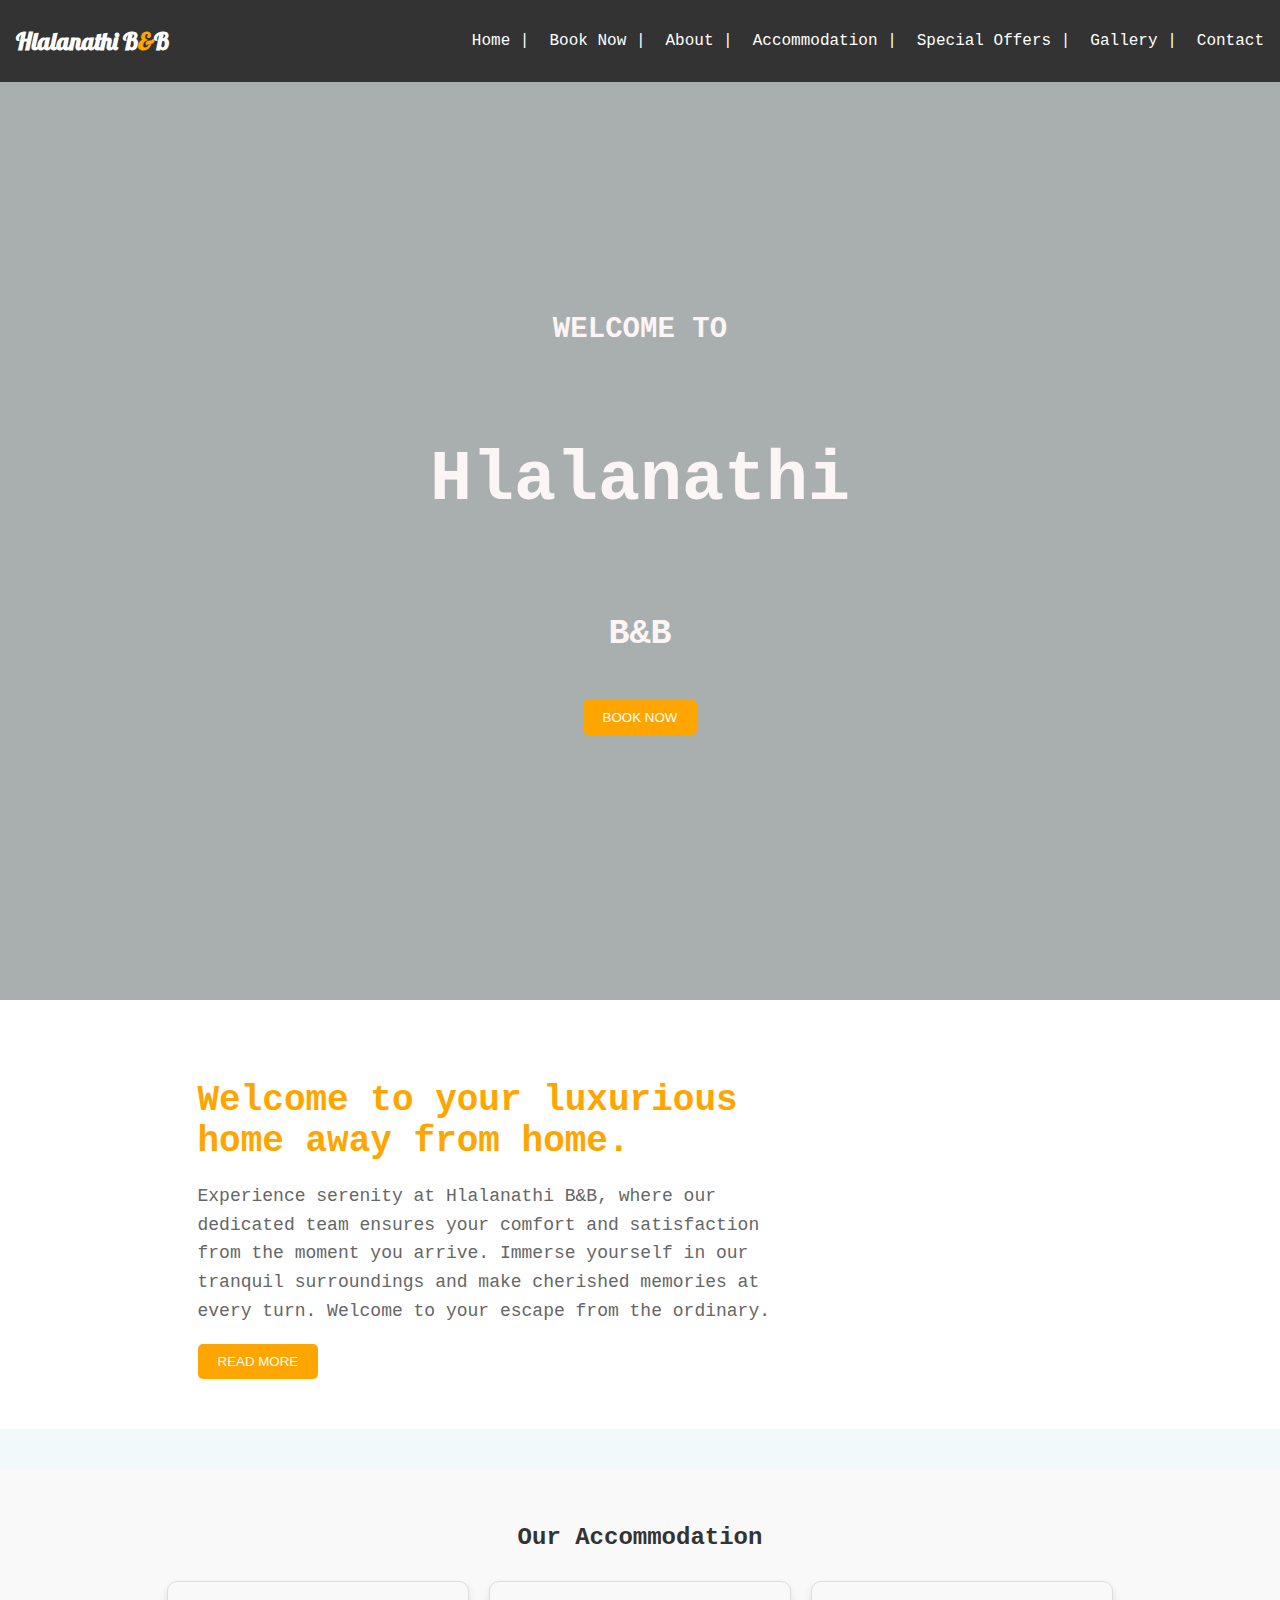
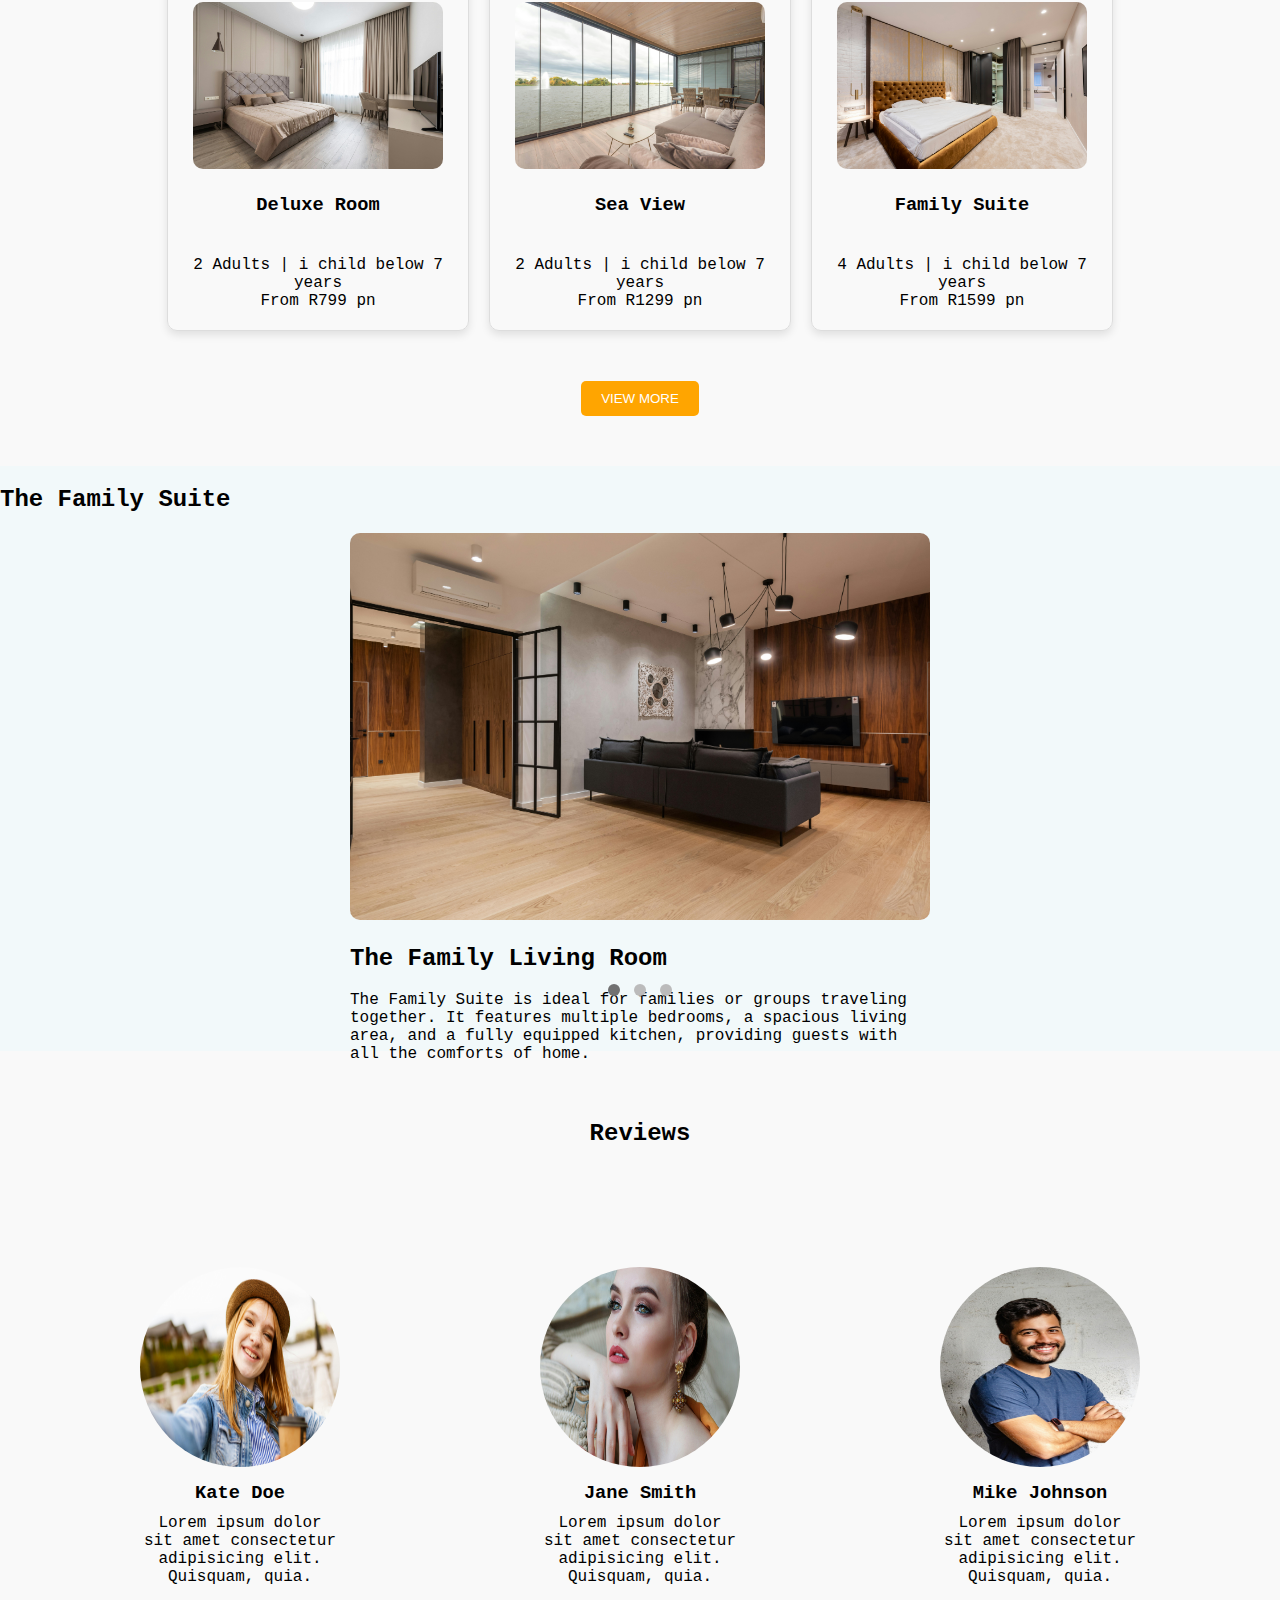
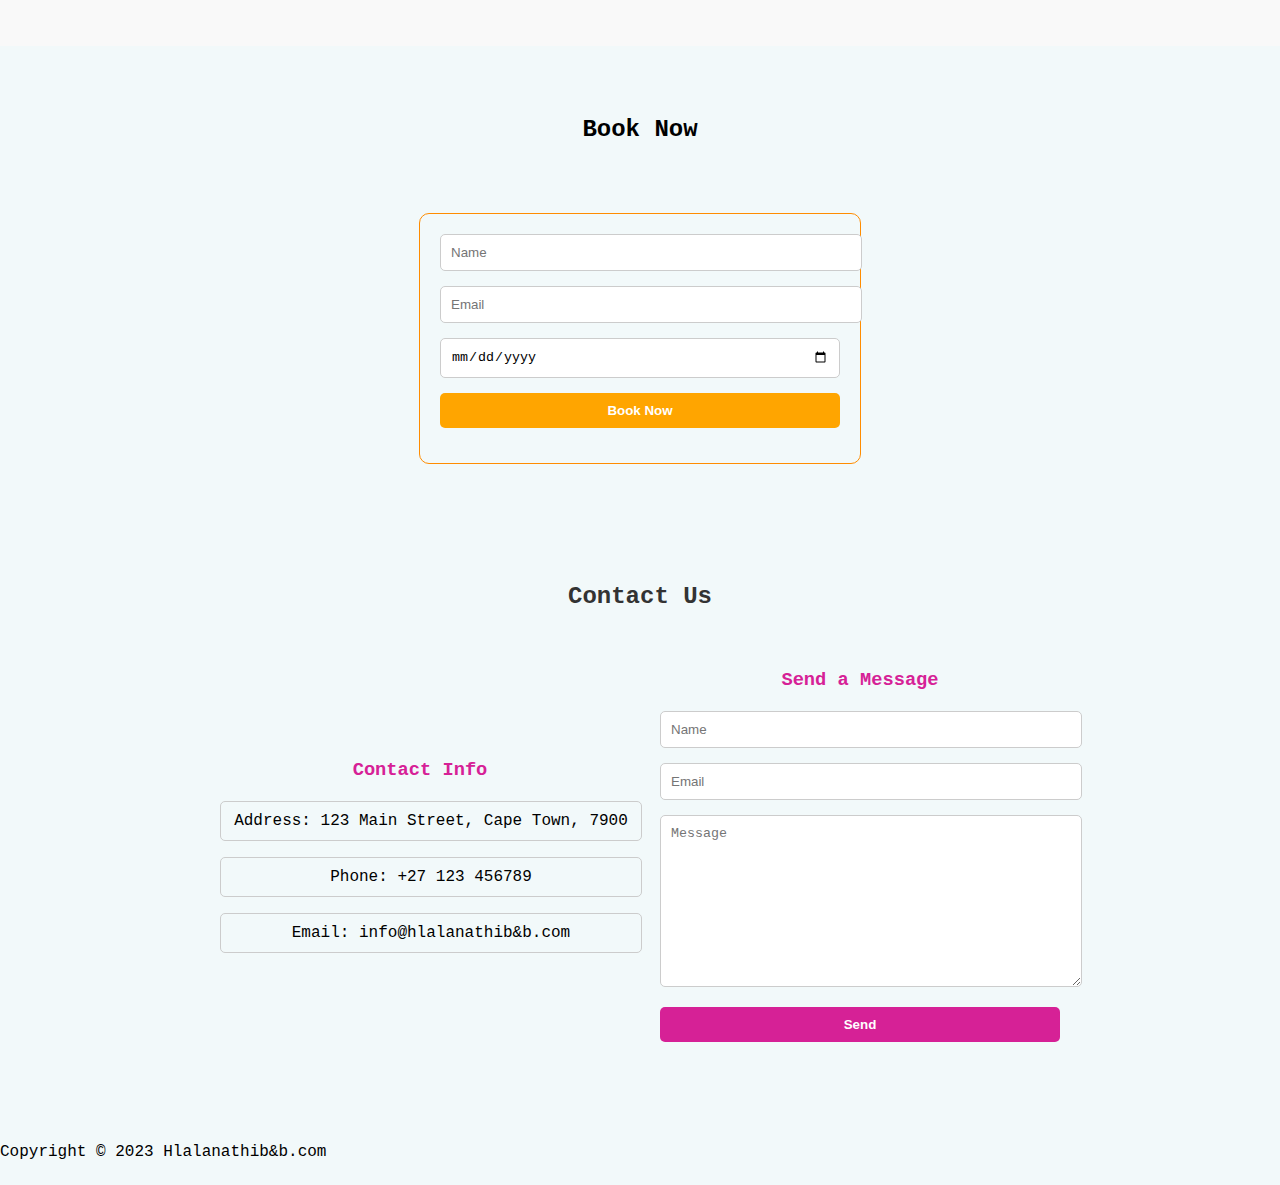
==== index.html @ c60287aa "B&B" ====
<!DOCTYPE html>
<html lang="en">
<head>
    <meta charset="UTF-8">
    <meta name="viewport" content="width=device-width, initial-scale=1.0">
    <link rel="stylesheet" href="style.css">
    <link rel="preconnect" href="https://fonts.googleapis.com">
    <link rel="stylesheet" href="https://cdnjs.cloudflare.com/ajax/libs/font-awesome/5.15.4/css/all.min.css" integrity="sha384-xvEeo6pHG5LhT7j5BvHj3AJbMZh6aht9yMRP5r0s2e2hx95T/k16Cdvl6CGJvJz0" crossorigin="anonymous">
<link rel="preconnect" href="https://fonts.gstatic.com" crossorigin>
<link href="https://fonts.googleapis.com/css2?family=Dancing+Script:wght@400..700&family=Lobster&family=PT+Mono&family=Playfair+Display:ital,wght@0,400..900;1,400..900&display=swap" rel="stylesheet">
    <title>Hlalanathi B&B</title>
</head>
<body>
     <!-- Navbar -->
     <nav class="navbar">
        <div class="logo">
            <h2>Hlalanathi B<span class="orange">&</span>B</h2>
        </div>
        <ul class="nav-links">
            <li><a href="#home">Home |</a></li>
            <li><a href="#book-now">Book Now |</a></li>
            <li><a href="#about">About |</a></li>
            <li><a href="#accommodation">Accommodation |</a></li>
            <li><a href="#special-offers">Special Offers |</a></li>
            <li><a href="#gallery">Gallery |</a></li>
            <li><a href="#contact">Contact </a></li>
        </ul>
    </nav>
    
    <!-- Content section -->
   <section class="home" id="home">
    <h5>WELCOME TO</h5>
    <h1>Hlalanathi</h1>
    <h4>B&B</h4> 
    <button class="btn" id="book-container">BOOK NOW</button>
    <div class="social-icons">
        <a href="https://www.facebook.com/sbongile.gumbi.7"><i class="fab fa-facebook-f"></i></a>
        <a href="#"><i class="fab fa-twitter"></i></a>
        <a href="#"><i class="fab fa-instagram"></i></a>
    </div>
   </section>

    <!-- About section -->

    <section class="about-us" id="about">
        <div class="about-text">
            
        <h2>Welcome to your luxurious home away from home. </h2>
        <p>Experience serenity at Hlalanathi B&B, where our dedicated team ensures your comfort and satisfaction from the moment you arrive. Immerse yourself in our tranquil surroundings and make cherished memories at every turn. Welcome to your escape from the ordinary.</p>
        <button class="btn">READ MORE</button>  
    </div>
            <div class="image-container">
                <img src="side-view-breakfast-with-coffee-cup-omelette-plate-hotel-room.jpg" alt="">
            </div>
            
           

    </section>

    <!-- Content section -->
   <section class="accommodation" id="accommodation">
    <h2>Our Accommodation</h2>
    <div class="accommodation-container">
        <div class="card">
            <div class="card-image">
                <img src="Deluxe Room.jpg" alt="">
            </div>
            <div class="card-header">
                <h3>Deluxe Room</h3>
            </div>
            <div class="card-body">
                <p>2 Adults | i child below 7 years</p>
                <p>From R799 pn</p>
            </div>
        </div>

        <div class="card">
            <div class="card-image">
                <img src="Sea View.jpg" alt="">
            </div>
            <div class="card-header">
                <h3>Sea View</h3>
            </div>
            <div class="card-body">
                <p>2 Adults | i child below 7 years</p>
                <p>From R1299 pn</p>
            </div>
        </div>

        <div class="card">
            <div class="card-image">
                <img src="Family suite.jpg" alt="">
            </div>
            <div class="card-header">
                <h3>Family Suite</h3>
            </div>
            <div class="card-body">
                <p>4 Adults | i child below 7 years</p>
                <p>From R1599 pn</p>
            </div>
        </div>
        
    </div>
    <div class="btn-container">
    <button class="btn">VIEW MORE</button>
    </div>
</section>

    <!-- Contact section -->

    <section class="Family-suite" id="Family-suite">
        <div class="Family-suite-container">
            <div class="Family-suite-text">
                <h2>The Family Suite</h2>
            </div>
            <div class="slideshow-container">
                <div class="Family-suite-image fade">
                    <img src="Family.jpg" alt="">
                    <h2>The Family Living Room</h2>
                    <p>The Family Suite is ideal for families or groups traveling together. It features multiple bedrooms, a spacious living area, and a fully equipped kitchen, providing guests with all the comforts of home.</p>
                </div>
                <div class="Family-suite-image fade">
                    <img src="Kitchen.jpg" alt="">
                    <h2>The Family Kitchen</h2>
                    <p>The Family Kitchen is a fully equipped kitchen, complete with all the necessary appliances and utensils, ensuring that guests can prepare their own meals with ease.</p>
                </div>
                <div class="Family-suite-image fade">
                    <img src="Bathroom.jpg" alt="">
                    <h2>The Family Bathroom</h2>
                    <p>The Family Bathroom is a spacious and comfortable space, complete with a shower, toilet, and a bathtub, ensuring that guests have the convenience of a private bathroom.</p>
                </div>
                <!-- Navigation dots -->
                <div style="text-align:center">
                    <span class="dot"></span> 
                    <span class="dot"></span> 
                    <span class="dot"></span> 
                </div>
            </div>
        </div>
    </section>

    <section class="reviews" id="reviews">
        <h2>Reviews</h2>
        <div class="review-container">
            <div class="review">
                <img src="Kate.jpg" alt="">
                <h3>Kate Doe</h3>   
                <p>Lorem ipsum dolor sit amet consectetur adipisicing elit. Quisquam, quia.</p>
            </div>
            <div class="review">
                <img src="Jane.jpg" alt="">
                <h3>Jane Smith</h3>    
                <p>Lorem ipsum dolor sit amet consectetur adipisicing elit. Quisquam, quia.</p>
            </div>
            <div class="review">
                <img src="Mike.jpg" alt="">
                <h3>Mike Johnson</h3>
                <p>Lorem ipsum dolor sit amet consectetur adipisicing elit. Quisquam, quia.</p>
            </div>
        </div>
    </section>

    <section class="book" id="book-now">
        <h2>Book Now</h2>      
        <div class="book-container">
            <div class="book-form">
                <form action="https://formspree.io/f/mqkjvqkd" method="POST">
                    <input type="text" name="name" placeholder="Name">                  
                    <input type="email" name="email" placeholder="Email">                   
                    <input type="date" name="date" placeholder="Date">
                    
                    <button type="submit">Book Now</button>
                    
                </form>
            </div>
    </section>

    <section class="contact" id="contact">
        <h2>Contact Us</h2>
        <div class="contact-container">
            <div class="contact-info">
                <h3>Contact Info</h3>
                <p>Address: 123 Main Street, Cape Town, 7900</p>    
                <p>Phone: +27 123 456789</p>
                <p>Email: info@hlalanathib&b.com</p>
                
            </div>
            <div class="contact-form">
                <h3>Send a Message</h3>
                <form action="https://formspree.io/f/mqkjvqkd" method="POST">
                    <input type="text" name="name" placeholder="Name">
                    
                    <input type="email" name="email" placeholder="Email">
                    
                    <textarea name="message" placeholder="Message"></textarea>
                    
                    <button type="submit">Send</button>
                    
                </form>
                
            </div>
            
        </div>
        
    </section>
    
    <footer>
        <p>Copyright &copy; 2023 Hlalanathib&b.com</p>
    </footer>
                
            

   
    <script src="app.js"></script>
</body>
</html>
---- style.css ----
/* Global styles */
body {
    margin: 0;
    padding: 0;
    font-family: 'PT Mono', monospace;
    background-color: #f2f9fa; /* Set background color */
}

/* Navbar styles */
.navbar {
    display: flex;
    justify-content: space-between;
    align-items: center;
    padding: 16px;
    background-color: #333; /* Change navbar background color */
    color: white; /* Change text color */
    position: fixed;
    top: 0;
    left: 0;
    right: 0;
    z-index: 100;
}

.logo h2 {
    margin: 0;
    font-family: 'Lobster', cursive;
    font-size: 24px;
}

.orange {
    color: orange; /* Change color of '&' */
}

.nav-links {
    list-style: none;
    display: flex;
    gap: 20px;
}

.nav-links li a {
    text-decoration: none;
    color: white; /* Change color of nav links */
}

/* Home section styles */
.home {
    text-align: center;
    font-size: 35px;
    font-weight: bold;
    color: rgb(251, 245, 245);
    background-image: linear-gradient(to bottom, rgba(0,0,0,0.3), rgba(0,0,0,0.3)), url("food-roses-breakfast-table-bed.jpg");
    background-size: cover;
    background-position: center;
    height: 100vh;
    display: flex;
    flex-direction: column;
    justify-content: center;
    align-items: center;
    padding: 50px;
}

.btn {
    background-color: orange;
    color: white;
    border: none;
    padding: 10px 20px;
    border-radius: 5px;
    cursor: pointer;
} 
.btn:hover {
    background-color: #e4e1e1;
    color:#ff8c00 ;
}

/* Footer styles */
.footer {
    background-color: #333; /* Change footer background color */
    color: white; /* Change text color */
    text-align: center;
    padding: 20px;
    position: relative;
    bottom: 0;
    width: 100%;
}

.social-icons {
    display: flex;
}

.social-icons a {
    color: white;
    margin: 0 5px;
}

/* About section styles */
.about-us {
    padding: 50px;
    display: flex;
    justify-content: space-around;
    align-items: center;
    background-color: white; /* Change background color */
    margin-bottom: 40px;
}

.about-text {
    width: 50%;
}

.about-text h2 {
    color: orange;
    font-size: 36px;
    margin-bottom: 20px;
}

.about-text p {
    color: #666;
    font-size: 18px;
    line-height: 1.6;
}

.image-container img {
    width: 500px;
    height: auto;
    border-radius: 10px;
    margin-top: 70px;
}

.accommodation {
    text-align: center;
    padding: 50px 0;
    background-color: #f9f9f9;
    margin-top: 5px;
}

.accommodation h2 {
    margin-bottom: 30px;
    color: #333;
    margin-top: 5px;

}

.accommodation-container {
    display: flex;
    justify-content: center;
    gap: 20px;
}

.btn-container {
    display: flex;
    justify-content: center;
    gap: 20px;
    margin-top: 50px;
}

.accommodation-text, .accommodation-image {
    flex: 1;
}

.accommodation-text h3 {
    margin: 0;
}

.accommodation-text p {
    margin: 0;
    width:800px;
}

.card {
    border: 1px solid #ddd;
    border-radius: 10px;
    overflow: hidden;
    box-shadow: 0 4px 8px rgba(0, 0, 0, 0.1);
    width: 300px;
}

.card-image img {
    margin-top: 20px;
    width: 250px;
    height: auto;
    border-radius: 10px;
}

.card-header, .card-body {
    padding: 20px;
}

.card-header h3 {
    margin: 0;
}

.card-body p {
    margin: 0;
}

/* Hide all slides by default */
.Family-suite-image {
    display: none;
    width: 580px;
    height: 400px;
    border-radius: 10px;
    margin: 0 auto;
    margin-bottom: 50px;
}

.Family-suite-image.active {
    display: block;
}

.Family-suite-image img {
    width: 100%;
    height: auto;
    border-radius: 10px;
}

/* Fade animation for the slides */
.fade {
    animation-name: fade;
    animation-duration: 1.5s;
}

@keyframes fade {
}

.Family-suite-image.active {
    display: block;
}

.Family-suite-image img {
    width: 100%;
    height: auto;
    border-radius: 10px;
}

/* Fade animation for the slides */
.fade {
    animation-name: fade;
    animation-duration: 1.5s;
}

@keyframes fade {
}

.Family-suite-image.active {
    display: block;
}

.Family-suite-image img {
    width: 100%;
    height: auto;
    border-radius: 10px;
}

/* Fade animation for the slides */
.fade {
    animation-name: fade;
    animation-duration: 1.5s;
}

@keyframes fade {
    from {opacity: .4} 
    to {opacity: 1}
}

/* Position and style the navigation dots */
.dot {
    cursor: pointer;
    height: 12px;
    width: 12px;
    margin: 0 2px;
    background-color: #bbb;
    border-radius: 50%;
    display: inline-block;
    transition: background-color 0.6s ease;
    
}

.active, .dot:hover {
    background-color: #717171;
}

.reviews {
    display: flex;
    flex-direction: column;
    align-items: center;
    text-align: center;
    margin-top: 50px;
    background-color: #f9f9f9;
    padding: 50px 0;
}

.review-container {
    display: flex;
    justify-content: space-around;
    align-items: center;
    width: 100%;
    max-width: 1200px; /* Optional: Set a maximum width for the container */
    margin: 0 auto; /* Optional: Center the container horizontally */
}

.review {
    width: 200px; /* Set a fixed width for each review */
    text-align: center;
    margin-top: 100px;
}

.review img {
    width:200px; /* Ensure the image fills its container */
    height: 200px; /* Maintain aspect ratio */
    border-radius: 50%;
    
    
    
}

.review h3, .review p {
    margin: 10px 0; /* Add some spacing between elements */
}

.book {
    text-align: center;
    padding: 50px 0;
}

.book-container {
    display:inline-block;
    grid-template-columns: 1fr 1fr;
    gap: 20px;
    justify-content: center;
    align-items: center;
    border: #ff8c00 1px solid;
    border-radius: 10px;
    padding: 20px;
    margin-top: 50px;
}

.book-container h2 {
    margin-bottom: 30px;
    color: #333;
}

.book-form {
    max-width: 400px; /* Set a maximum width for the form */
    width: 100%;
    display:inline-block;
    grid-template-columns: 1fr 1fr;
    gap: 20px;
    justify-content: center;
    align-items: center
    
    
}

.book-form input,
.book-form button {
    width: 100%;
    padding: 10px;
    margin-bottom: 15px;
    border: 1px solid #ccc;
    border-radius: 5px;
}

.book-form input[type="date"] {
    width: calc(100% - 22px); /* Adjust width to account for date input arrow */
}

.book-form button {
    background-color: orange;
    color: white;
    font-weight: bold;
    border: none;
    border-radius: 5px;
    cursor: pointer;
}

.book-form button:hover {
    background-color: #b90f76; /* Darken color on hover */
}


.contact {
    text-align: center;
    padding: 50px 0;
}

.contact h2 {
    color: #333;
}

.contact-container {
    display: flex;
    justify-content: center;
    align-items: center;
    flex-wrap: wrap;
}

.contact-info,
.contact-form {
    flex: 1;
    max-width: 400px; /* Set a maximum width for the content */
    margin: 20px;
}

.contact-info h3,
.contact-form h3 {
    color: #d62196;
    margin-bottom: 20px;
}

.contact-info p,
.contact-form input,
.contact-form textarea,
.contact-form button {
    width: 100%;
    padding: 10px;
    margin-bottom: 15px;
    border: 1px solid #ccc;
    border-radius: 5px;
}

.contact-form textarea {
    height: 150px; /* Adjust height of textarea */
}

.contact-form button {
    background-color: #d62196;
    color: white;
    font-weight: bold;
    border: none;
    border-radius: 5px;
    cursor: pointer;
}

.contact-form button:hover {
    background-color: #b90f76; /* Darken color on hover */
}
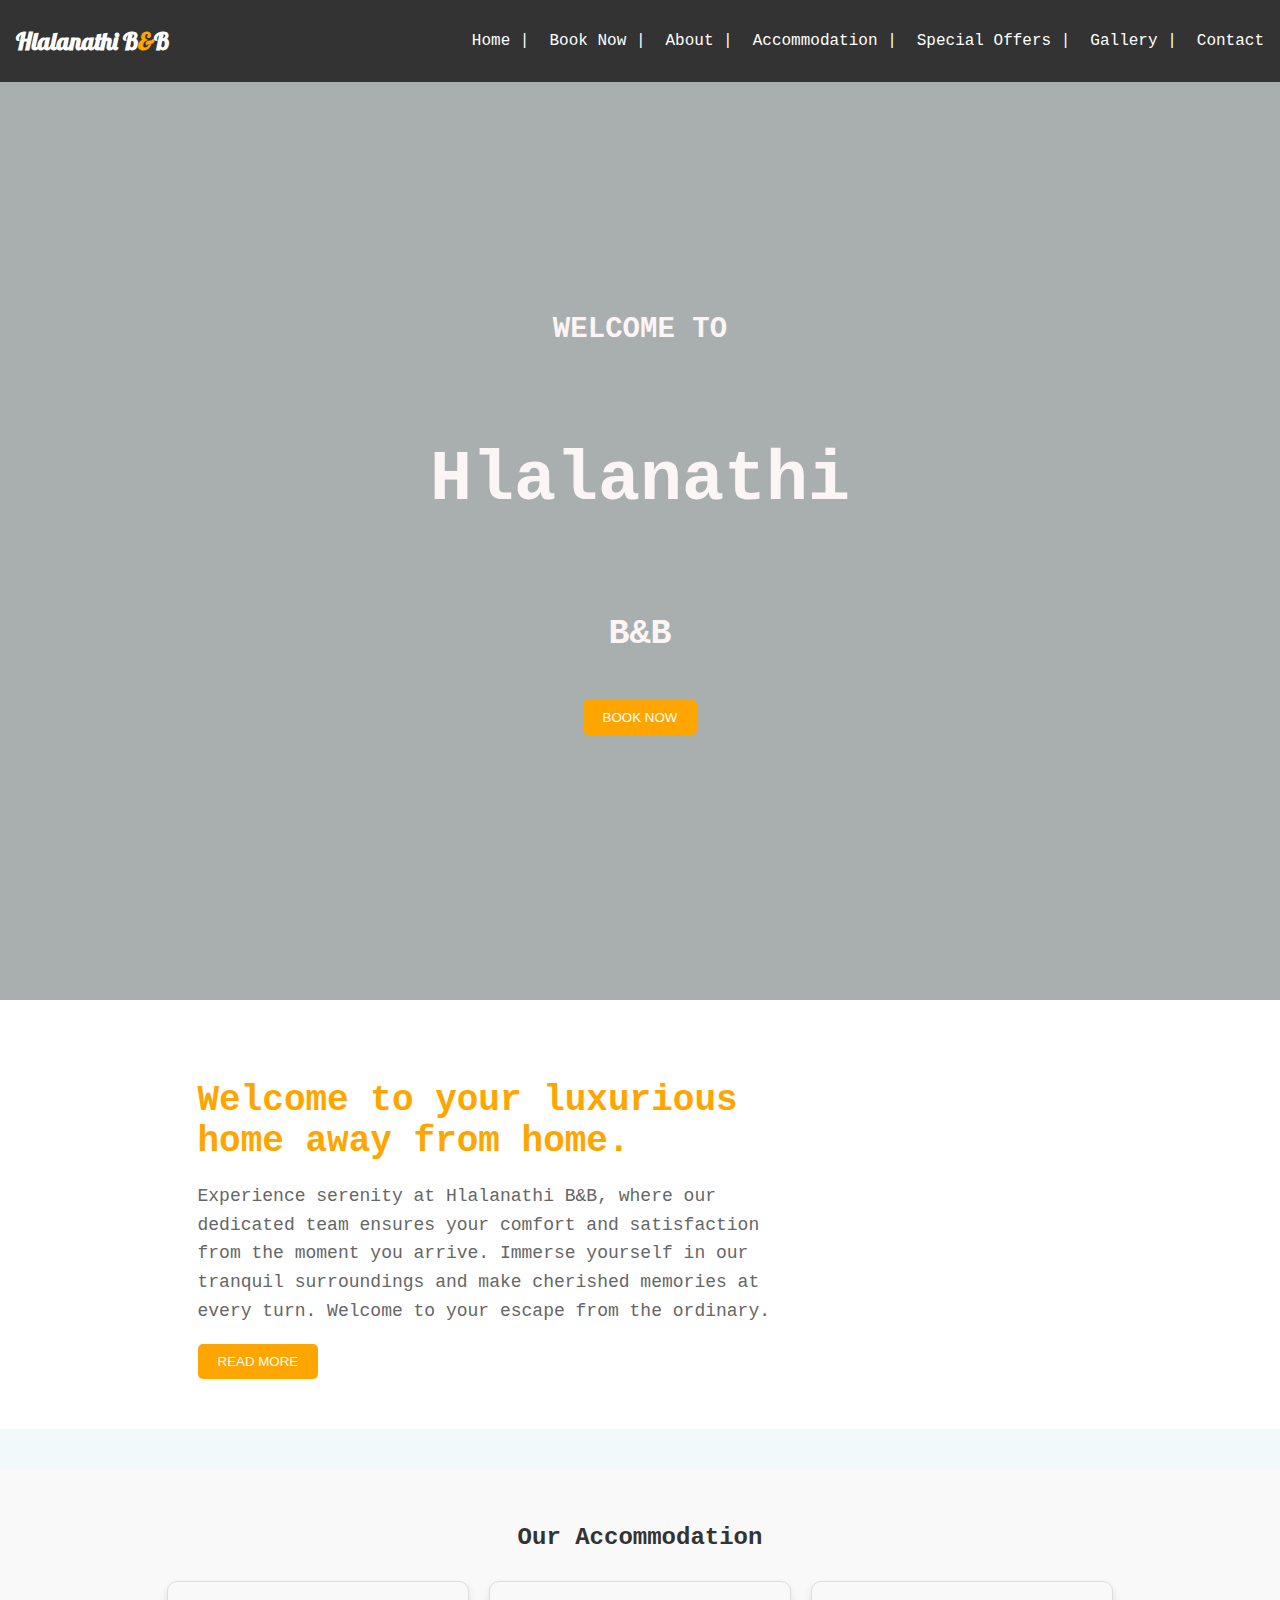
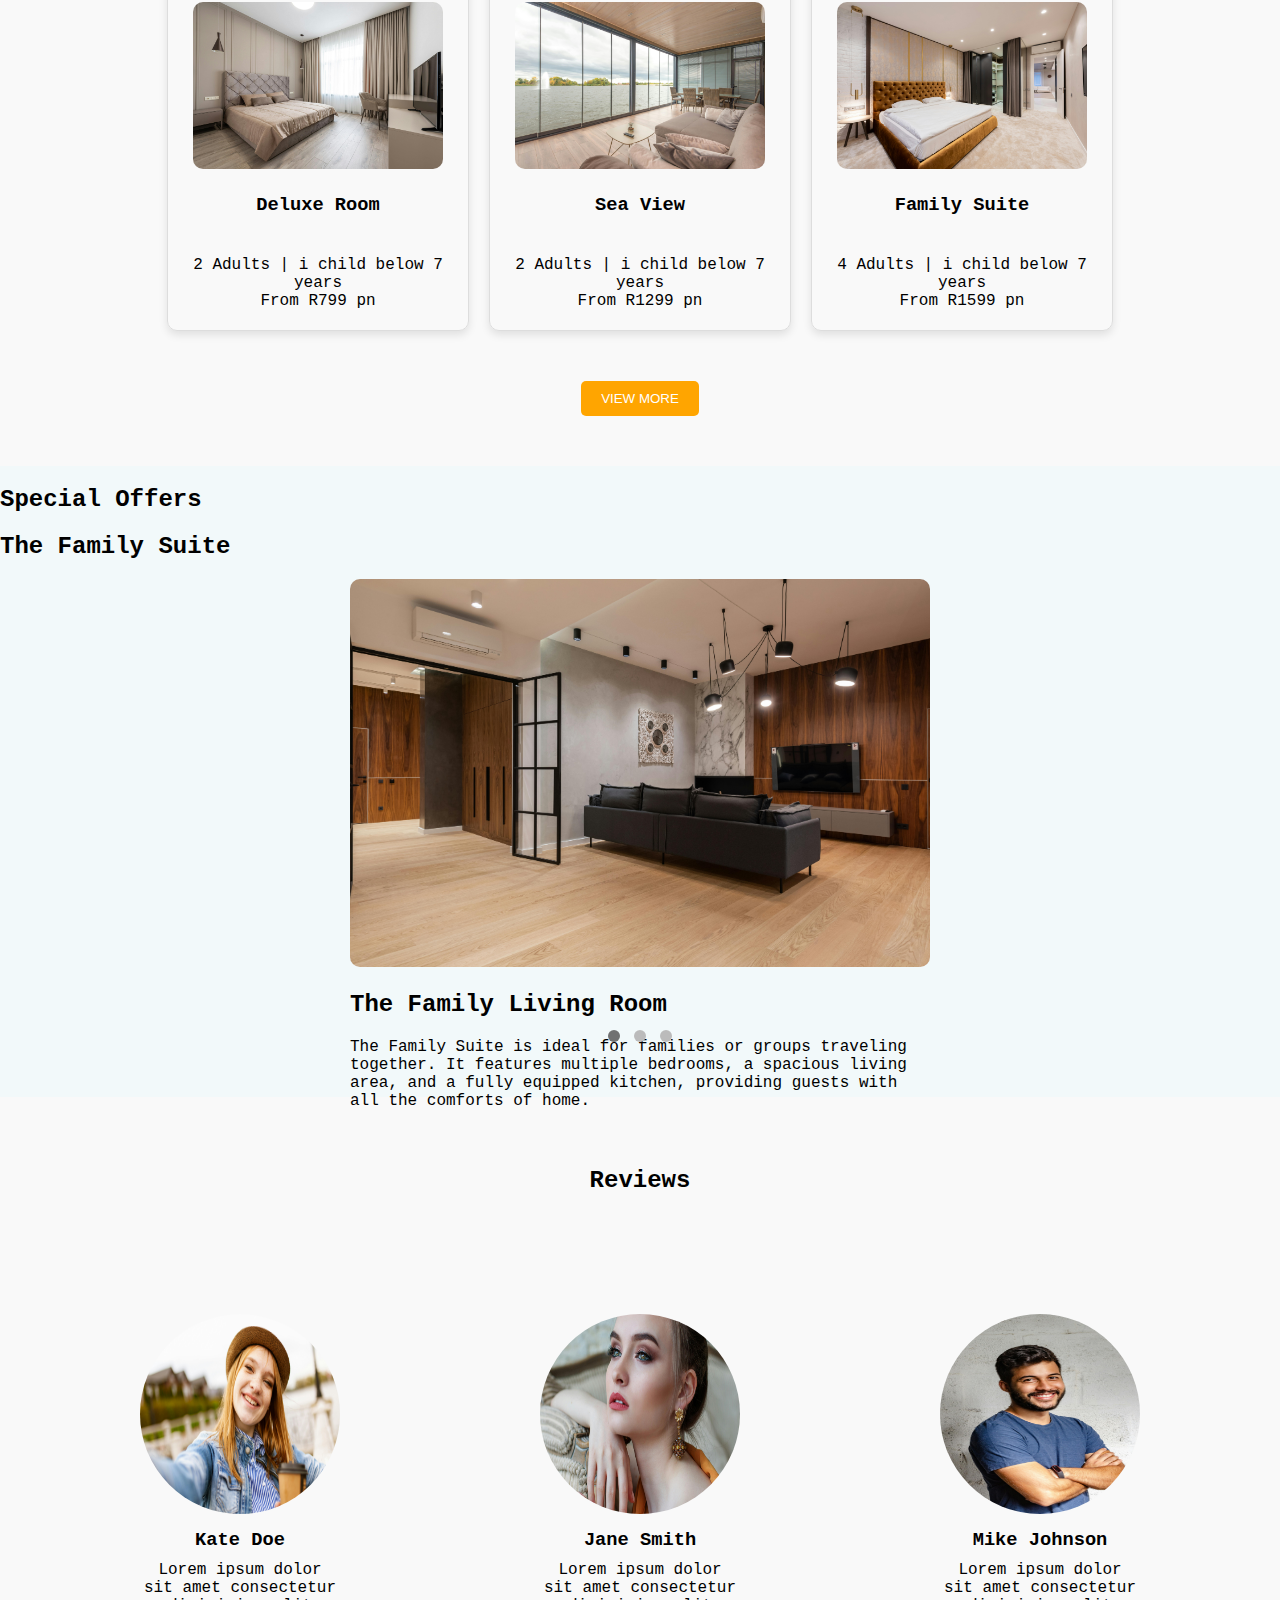
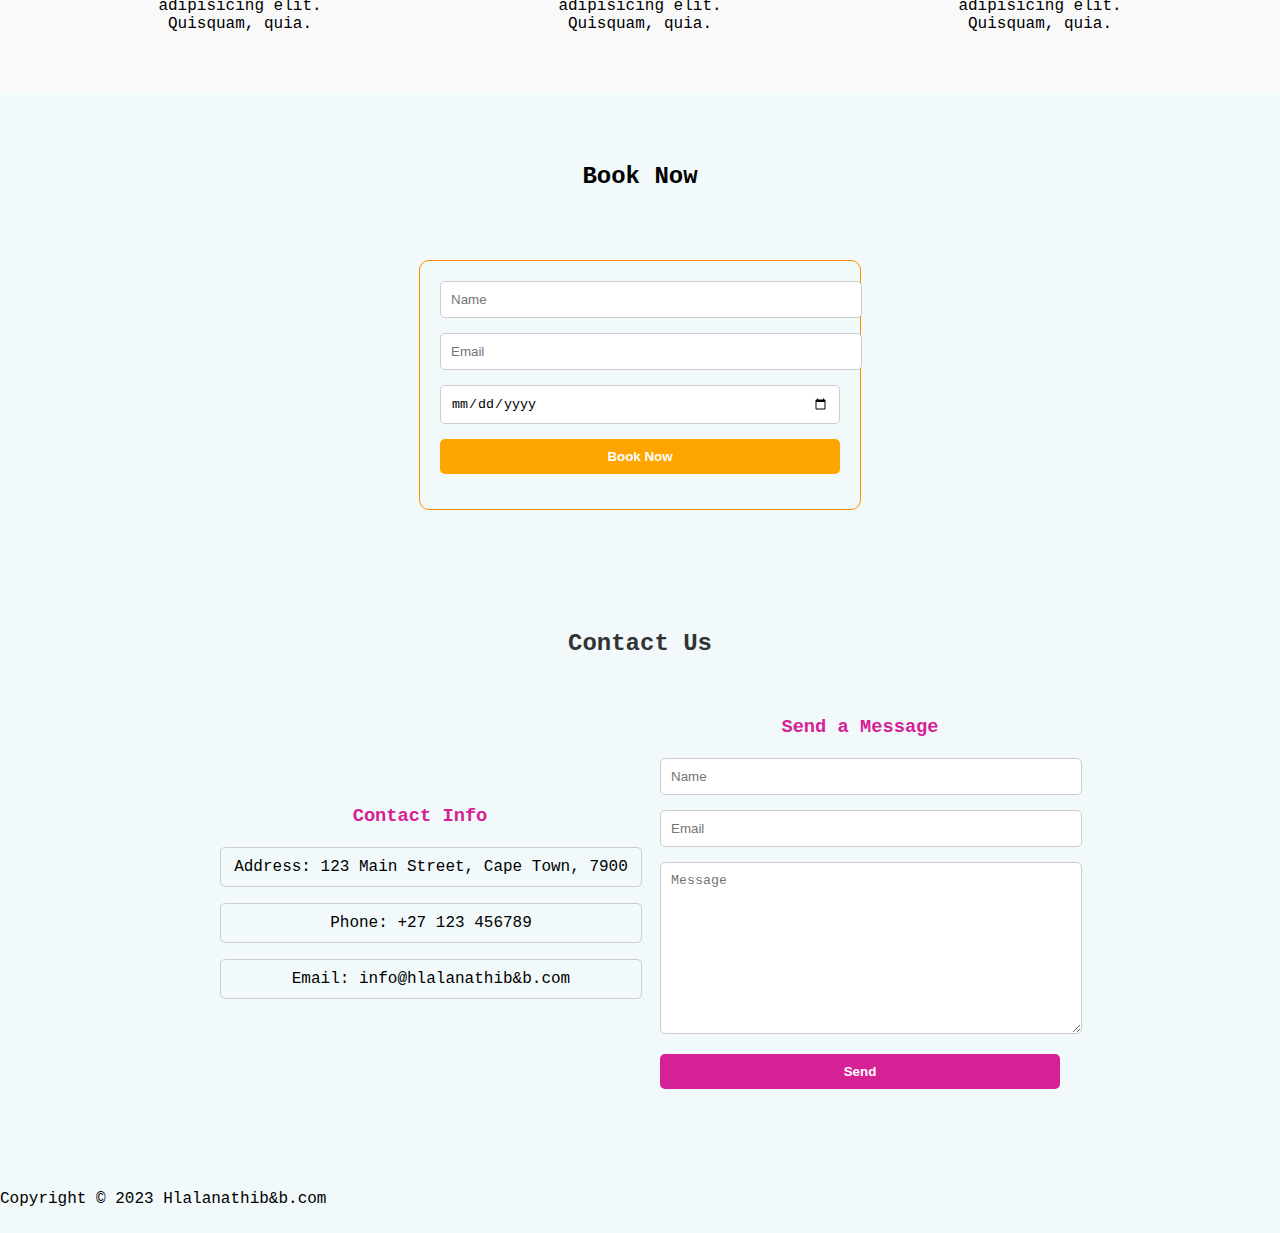
==== commit 301b03c7: "SpecialOffers" ====
--- a/index.html
+++ b/index.html
@@ -105,6 +105,15 @@
     <button class="btn">VIEW MORE</button>
     </div>
 </section>
+<!-- Special-Offers section -->
+<section class="Special-Offers" id="Special-Offers">
+    <div class="Special-Offers-container">
+        <div class="Special-Offers-text">
+            <h2>Special Offers</h2>
+            
+    </div>
+</section>
+
 
     <!-- Contact section -->
 
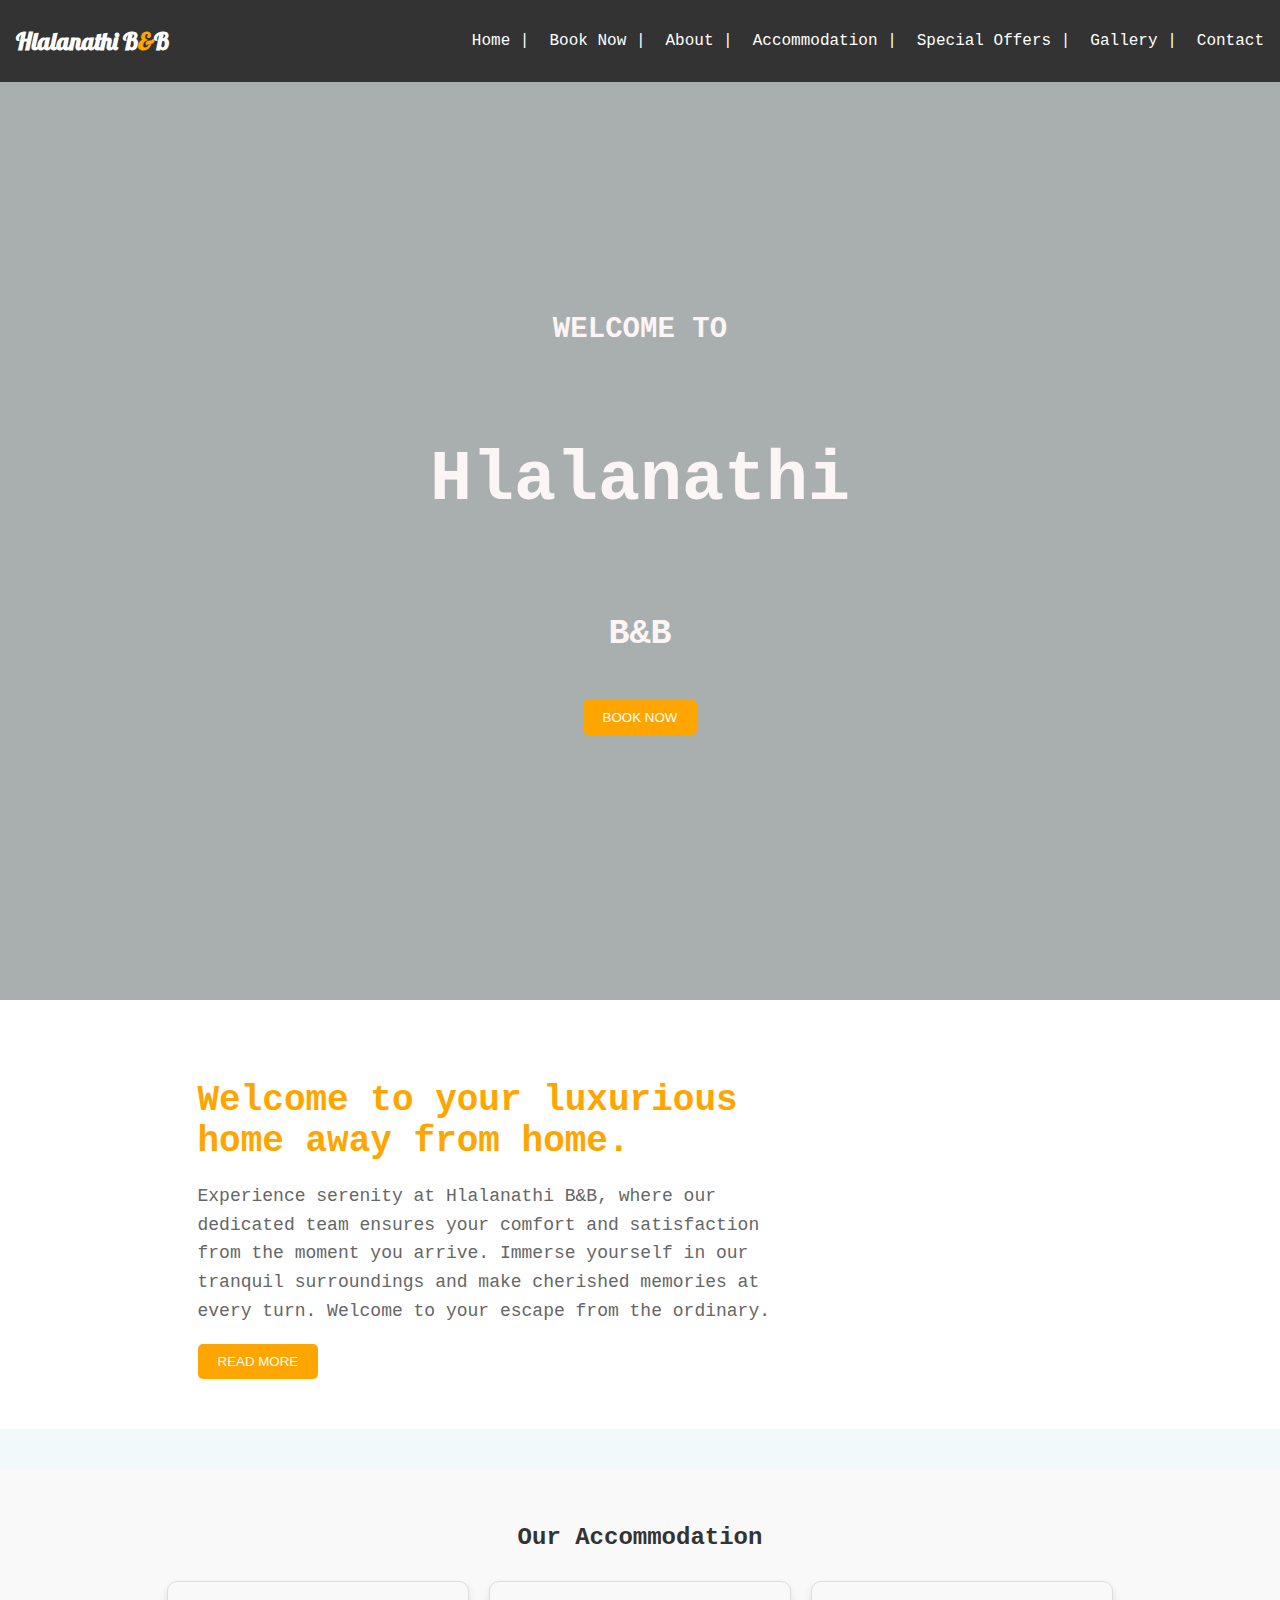
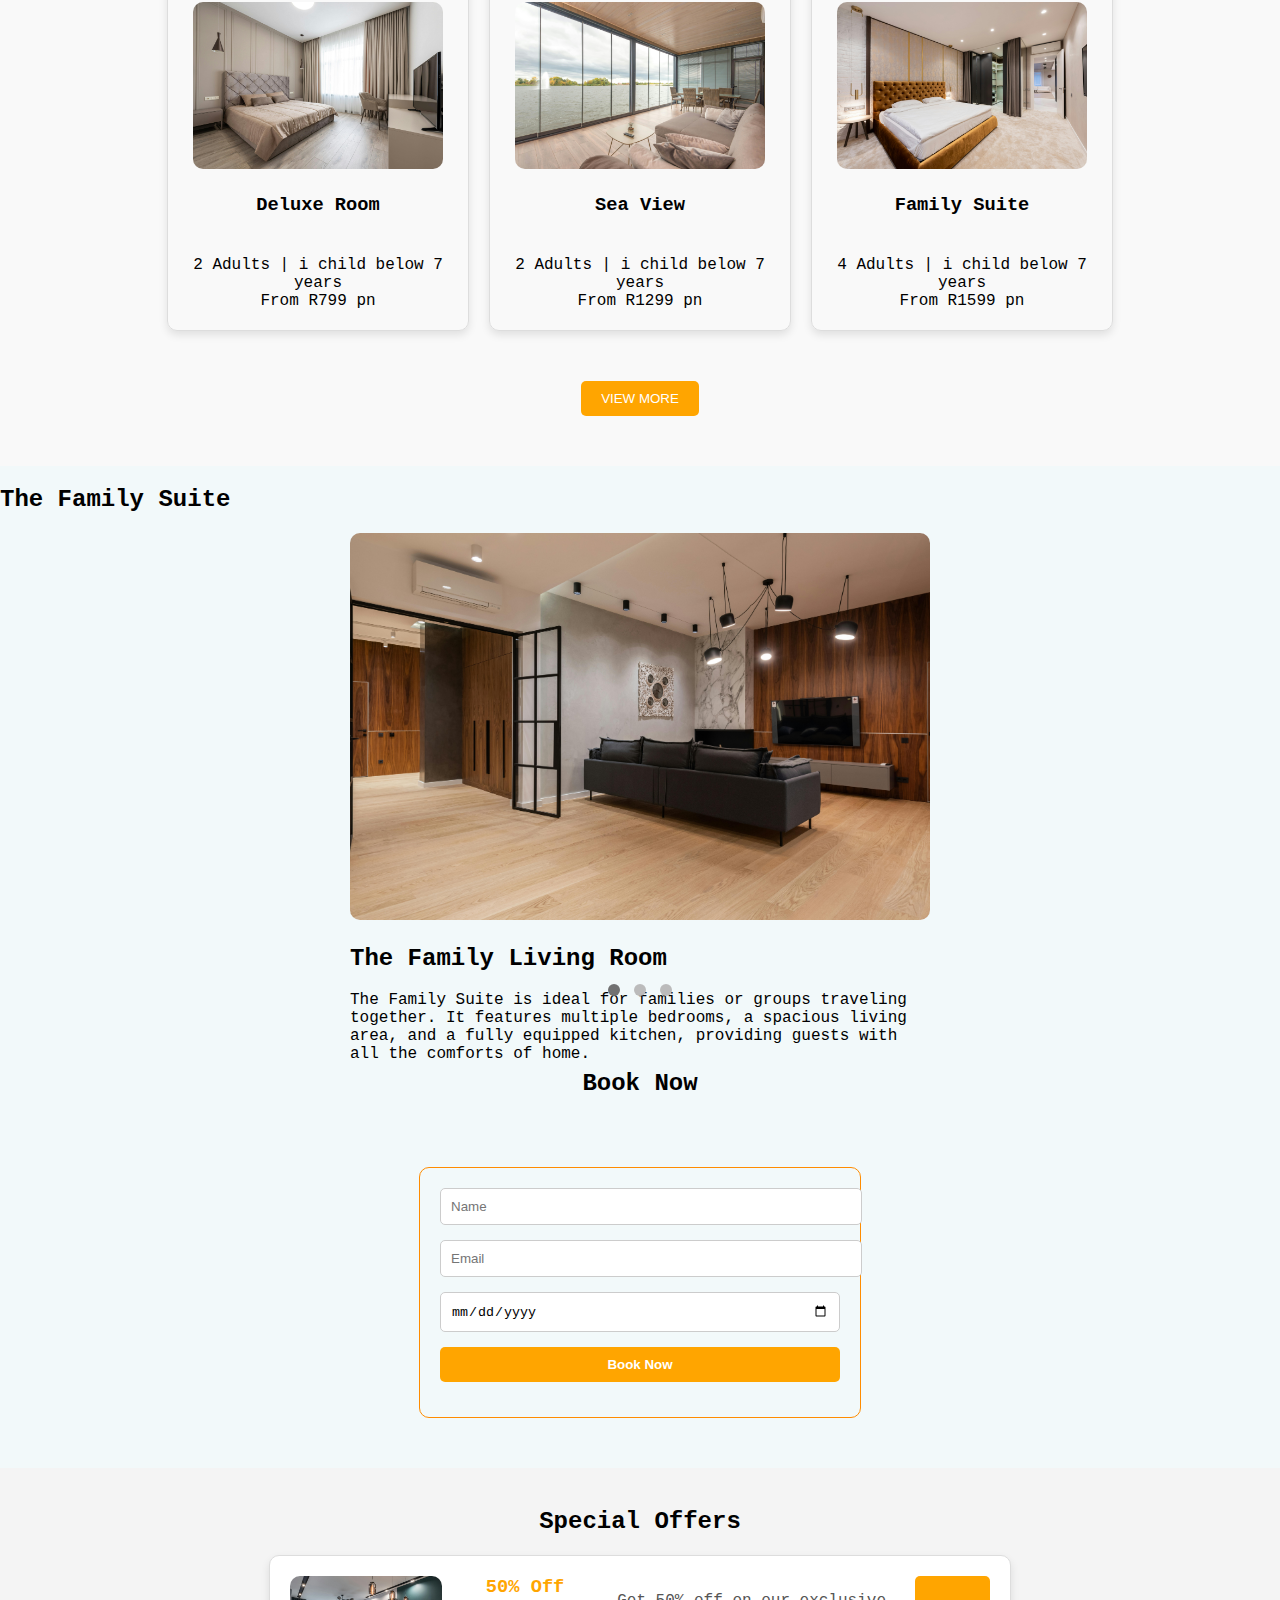
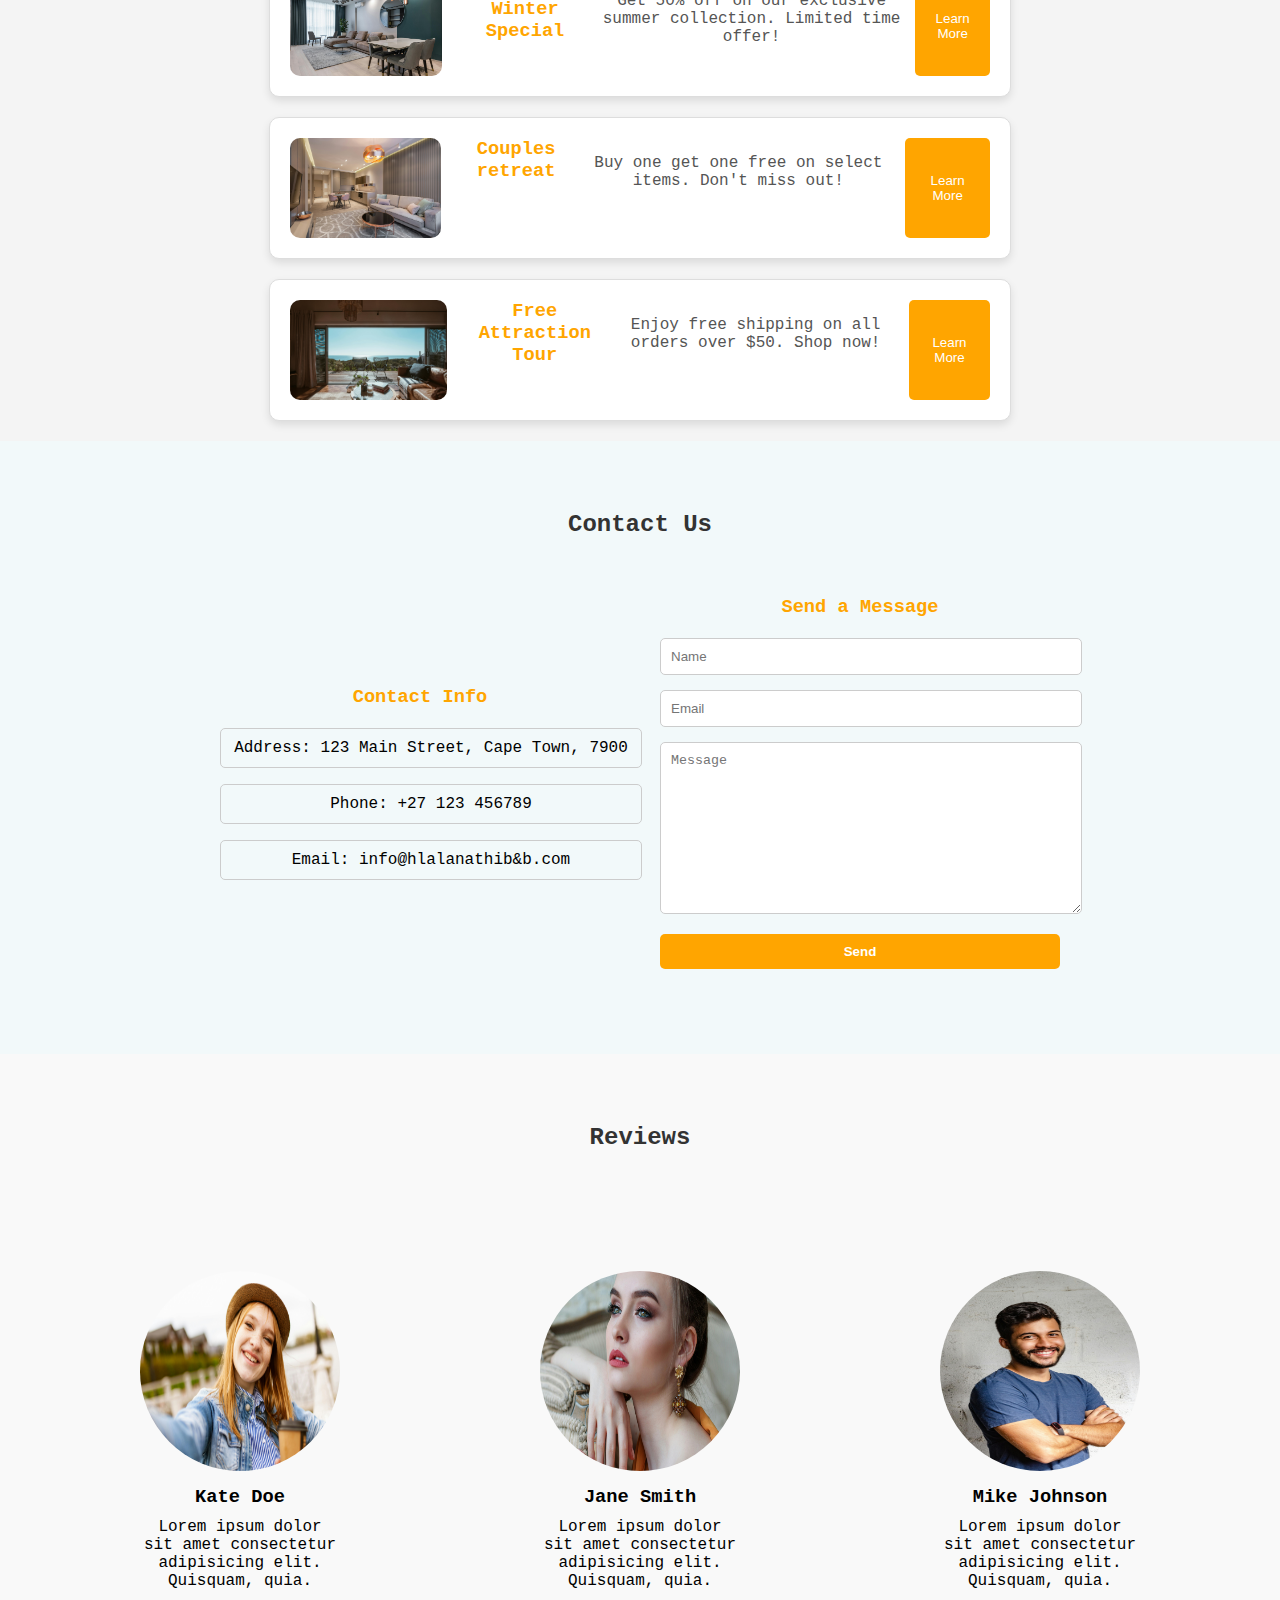
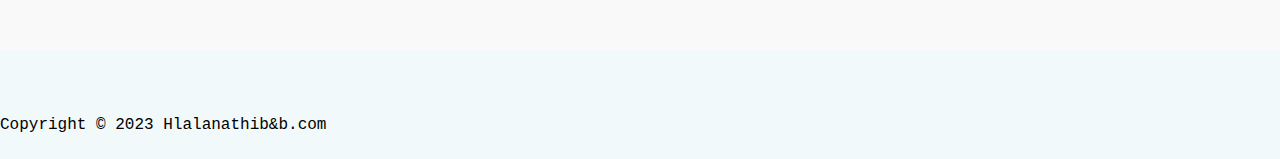
==== commit 8485f674: "Special Offer" ====
--- a/index.html
+++ b/index.html
@@ -105,14 +105,6 @@
     <button class="btn">VIEW MORE</button>
     </div>
 </section>
-<!-- Special-Offers section -->
-<section class="Special-Offers" id="Special-Offers">
-    <div class="Special-Offers-container">
-        <div class="Special-Offers-text">
-            <h2>Special Offers</h2>
-            
-    </div>
-</section>
 
 
     <!-- Contact section -->
@@ -148,26 +140,7 @@
         </div>
     </section>
 
-    <section class="reviews" id="reviews">
-        <h2>Reviews</h2>
-        <div class="review-container">
-            <div class="review">
-                <img src="Kate.jpg" alt="">
-                <h3>Kate Doe</h3>   
-                <p>Lorem ipsum dolor sit amet consectetur adipisicing elit. Quisquam, quia.</p>
-            </div>
-            <div class="review">
-                <img src="Jane.jpg" alt="">
-                <h3>Jane Smith</h3>    
-                <p>Lorem ipsum dolor sit amet consectetur adipisicing elit. Quisquam, quia.</p>
-            </div>
-            <div class="review">
-                <img src="Mike.jpg" alt="">
-                <h3>Mike Johnson</h3>
-                <p>Lorem ipsum dolor sit amet consectetur adipisicing elit. Quisquam, quia.</p>
-            </div>
-        </div>
-    </section>
+    
 
     <section class="book" id="book-now">
         <h2>Book Now</h2>      
@@ -183,6 +156,13 @@
                 </form>
             </div>
     </section>
+
+    <section  class="special-offers" id="special-offers">
+        <h2>Special Offers</h2>
+        <div class="offers-container" id="offers-container">
+          <!-- Offers will be inserted here by JavaScript -->
+        </div>
+      </section>
 
     <section class="contact" id="contact">
         <h2>Contact Us</h2>
@@ -196,7 +176,7 @@
             </div>
             <div class="contact-form">
                 <h3>Send a Message</h3>
-                <form action="https://formspree.io/f/mqkjvqkd" method="POST">
+                <form action="https://formspree.io/f/mwkgplkr" method="POST">
                     <input type="text" name="name" placeholder="Name">
                     
                     <input type="email" name="email" placeholder="Email">
@@ -210,6 +190,27 @@
             </div>
             
         </div>
+
+        <section class="reviews" id="reviews">
+            <h2>Reviews</h2>
+            <div class="review-container">
+                <div class="review">
+                    <img src="Kate.jpg" alt="">
+                    <h3>Kate Doe</h3>   
+                    <p>Lorem ipsum dolor sit amet consectetur adipisicing elit. Quisquam, quia.</p>
+                </div>
+                <div class="review">
+                    <img src="Jane.jpg" alt="">
+                    <h3>Jane Smith</h3>    
+                    <p>Lorem ipsum dolor sit amet consectetur adipisicing elit. Quisquam, quia.</p>
+                </div>
+                <div class="review">
+                    <img src="Mike.jpg" alt="">
+                    <h3>Mike Johnson</h3>
+                    <p>Lorem ipsum dolor sit amet consectetur adipisicing elit. Quisquam, quia.</p>
+                </div>
+            </div>
+        </section>
         
     </section>
     
--- a/style.css
+++ b/style.css
@@ -98,7 +98,7 @@
     display: flex;
     justify-content: space-around;
     align-items: center;
-    background-color: white; /* Change background color */
+    background-color: white; 
     margin-bottom: 40px;
 }
 
@@ -293,19 +293,19 @@
     justify-content: space-around;
     align-items: center;
     width: 100%;
-    max-width: 1200px; /* Optional: Set a maximum width for the container */
-    margin: 0 auto; /* Optional: Center the container horizontally */
+    max-width: 1200px; 
+    margin: 0 auto; 
 }
 
 .review {
-    width: 200px; /* Set a fixed width for each review */
+    width: 200px; 
     text-align: center;
     margin-top: 100px;
 }
 
 .review img {
-    width:200px; /* Ensure the image fills its container */
-    height: 200px; /* Maintain aspect ratio */
+    width:200px;
+    height: 200px; 
     border-radius: 50%;
     
     
@@ -313,7 +313,7 @@
 }
 
 .review h3, .review p {
-    margin: 10px 0; /* Add some spacing between elements */
+    margin: 10px 0; 
 }
 
 .book {
@@ -373,7 +373,7 @@
 }
 
 .book-form button:hover {
-    background-color: #b90f76; /* Darken color on hover */
+    background-color: orange; /* Darken color on hover */
 }
 
 
@@ -402,7 +402,7 @@
 
 .contact-info h3,
 .contact-form h3 {
-    color: #d62196;
+    color: orange;
     margin-bottom: 20px;
 }
 
@@ -422,7 +422,7 @@
 }
 
 .contact-form button {
-    background-color: #d62196;
+    background-color: orange;
     color: white;
     font-weight: bold;
     border: none;
@@ -431,7 +431,73 @@
 }
 
 .contact-form button:hover {
-    background-color: #b90f76; /* Darken color on hover */
-}
-
-
+    background-color: orange; 
+}
+
+
+/*Special-Offers*/
+#special-offers {
+    padding: 20px;
+    background-color: #f4f4f4;
+    text-align: center;
+  }
+  
+  .offers-container {
+    display: flex;
+    flex-wrap: wrap;
+    justify-content: center;
+    gap: 20px;
+    margin-top: 20px;
+  }
+  
+  .offer {
+    display: flex;
+    flex-direction: row;
+    background-color: #fff;
+    border: 1px solid #ddd;
+    border-radius: 10px;
+    padding: 20px;
+    width: 100%;
+    max-width: 700px;
+    height:100px ;
+    box-shadow: 0 4px 8px rgba(0, 0, 0, 0.1);
+    transition: transform 0.3s;
+  }
+  
+  .offer:hover {
+    transform: translateY(-10px);
+  }
+  
+  .offer img {
+    width: 230px;
+    height: auto;
+    border-radius: 10px;
+    margin-right: 20px;
+  }
+  
+  .offer-content {
+    flex: 1;
+  }
+  
+  .offer h3 {
+    margin-top: 0;
+    color: orange;
+  }
+  
+  .offer p {
+    color: #555;
+  }
+  
+  .offer button {
+    background-color: orange;
+    color: white;
+    border: none;
+    padding: 10px 20px;
+    border-radius: 5px;
+    cursor: pointer;
+    transition: background-color 0.3s;
+  }
+  
+  .offer button:hover {
+    background-color: orange;
+  }
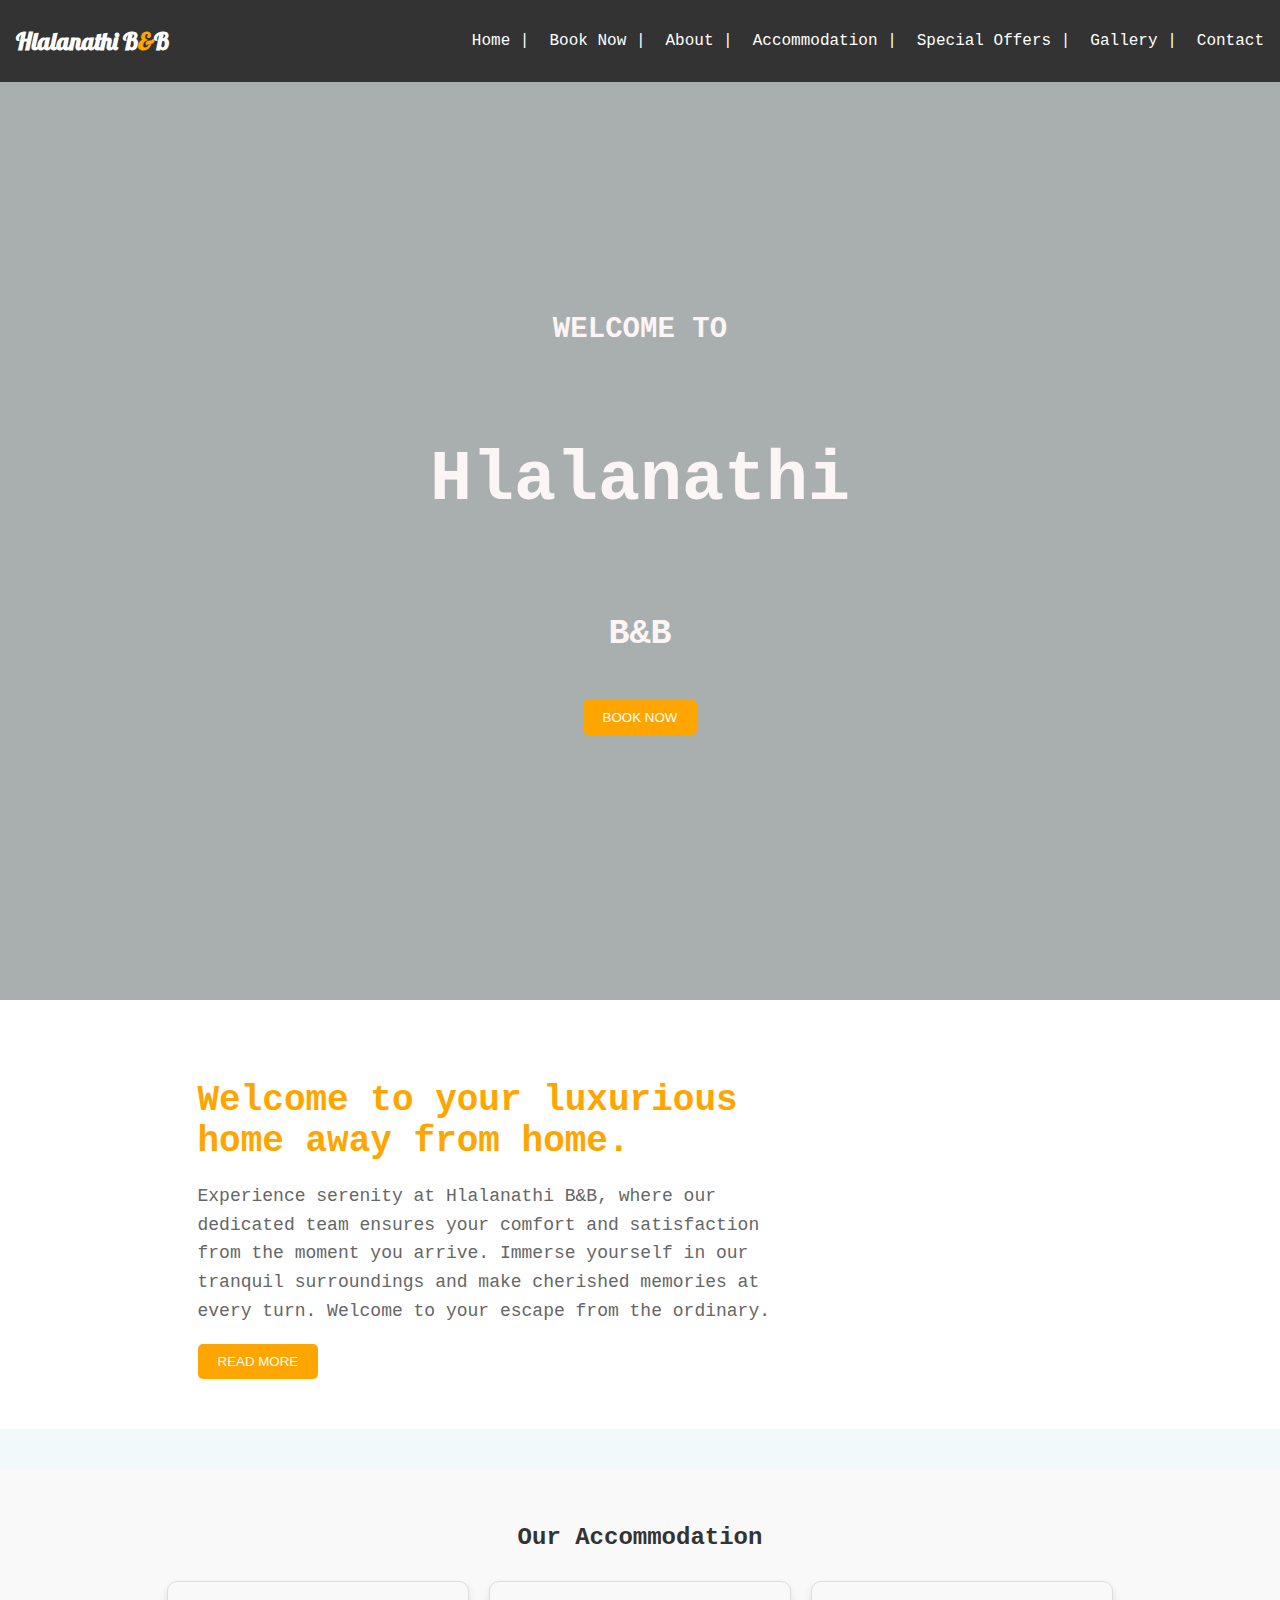
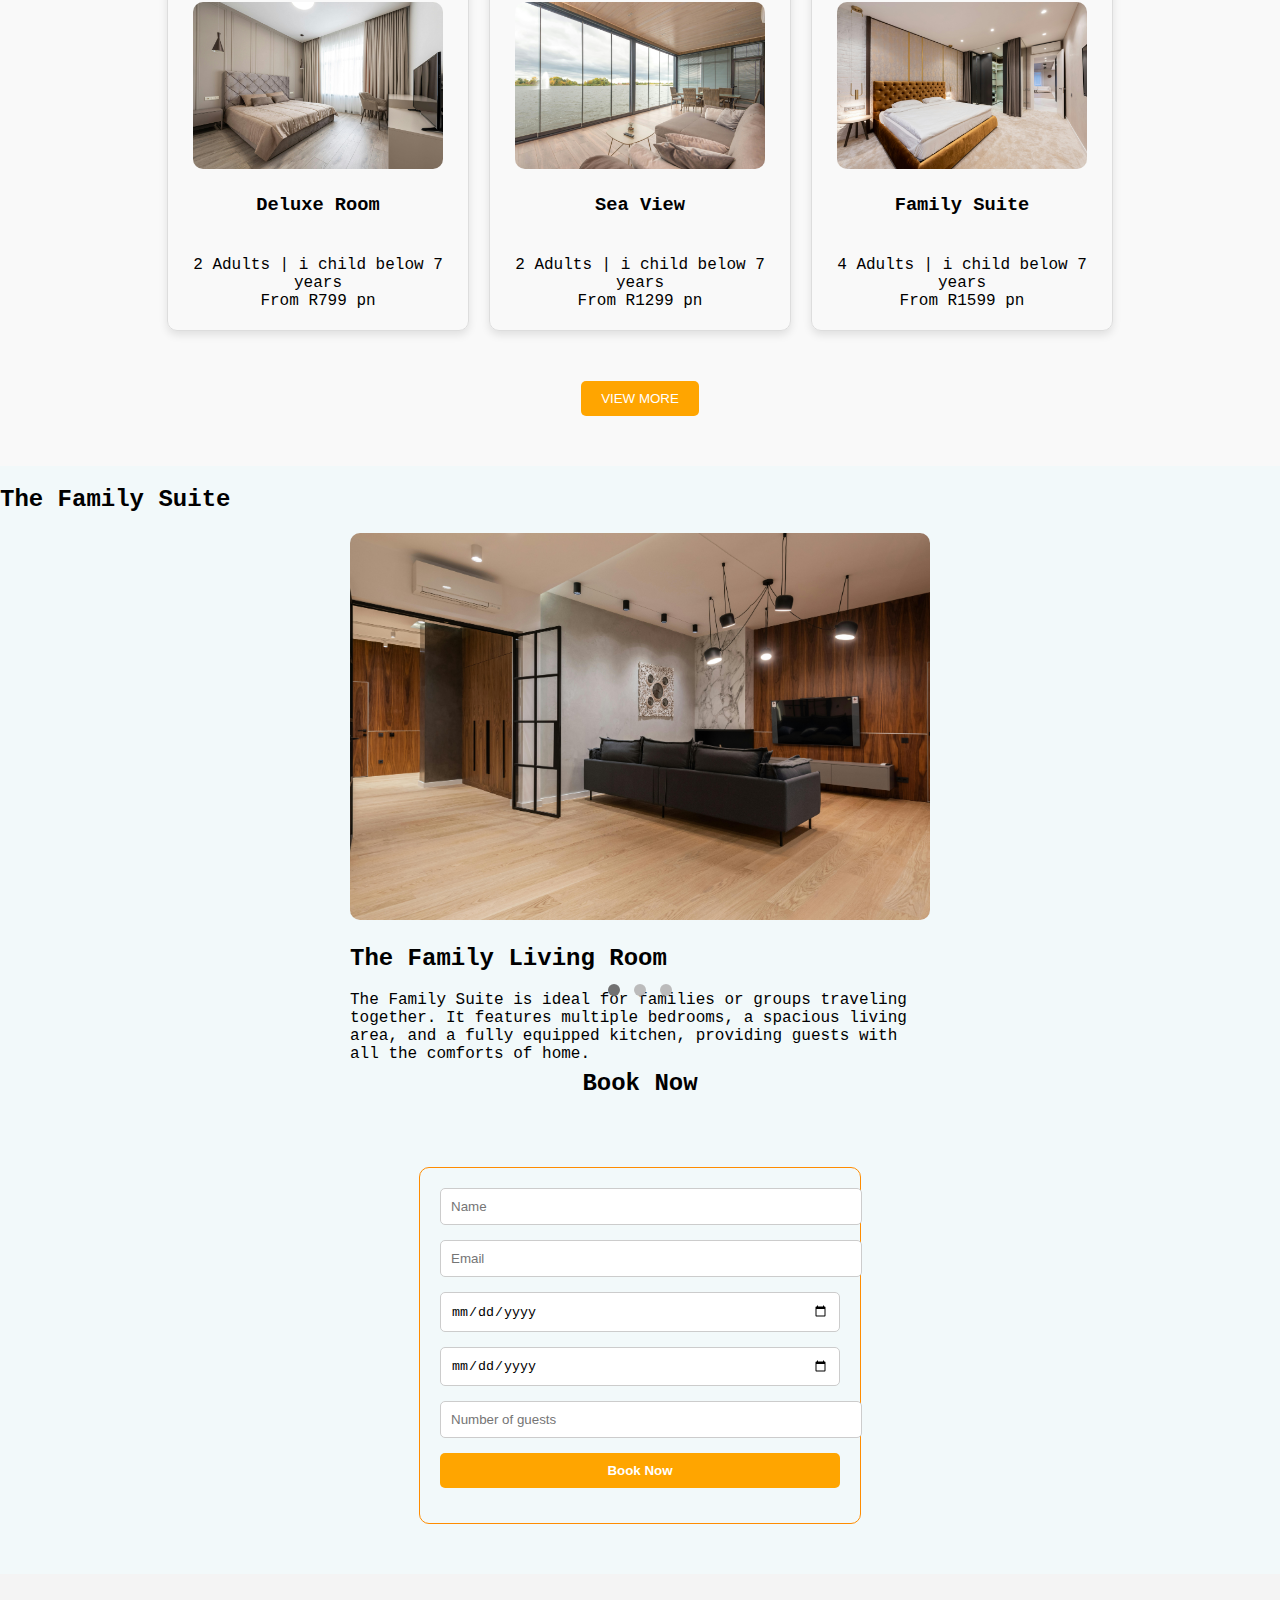
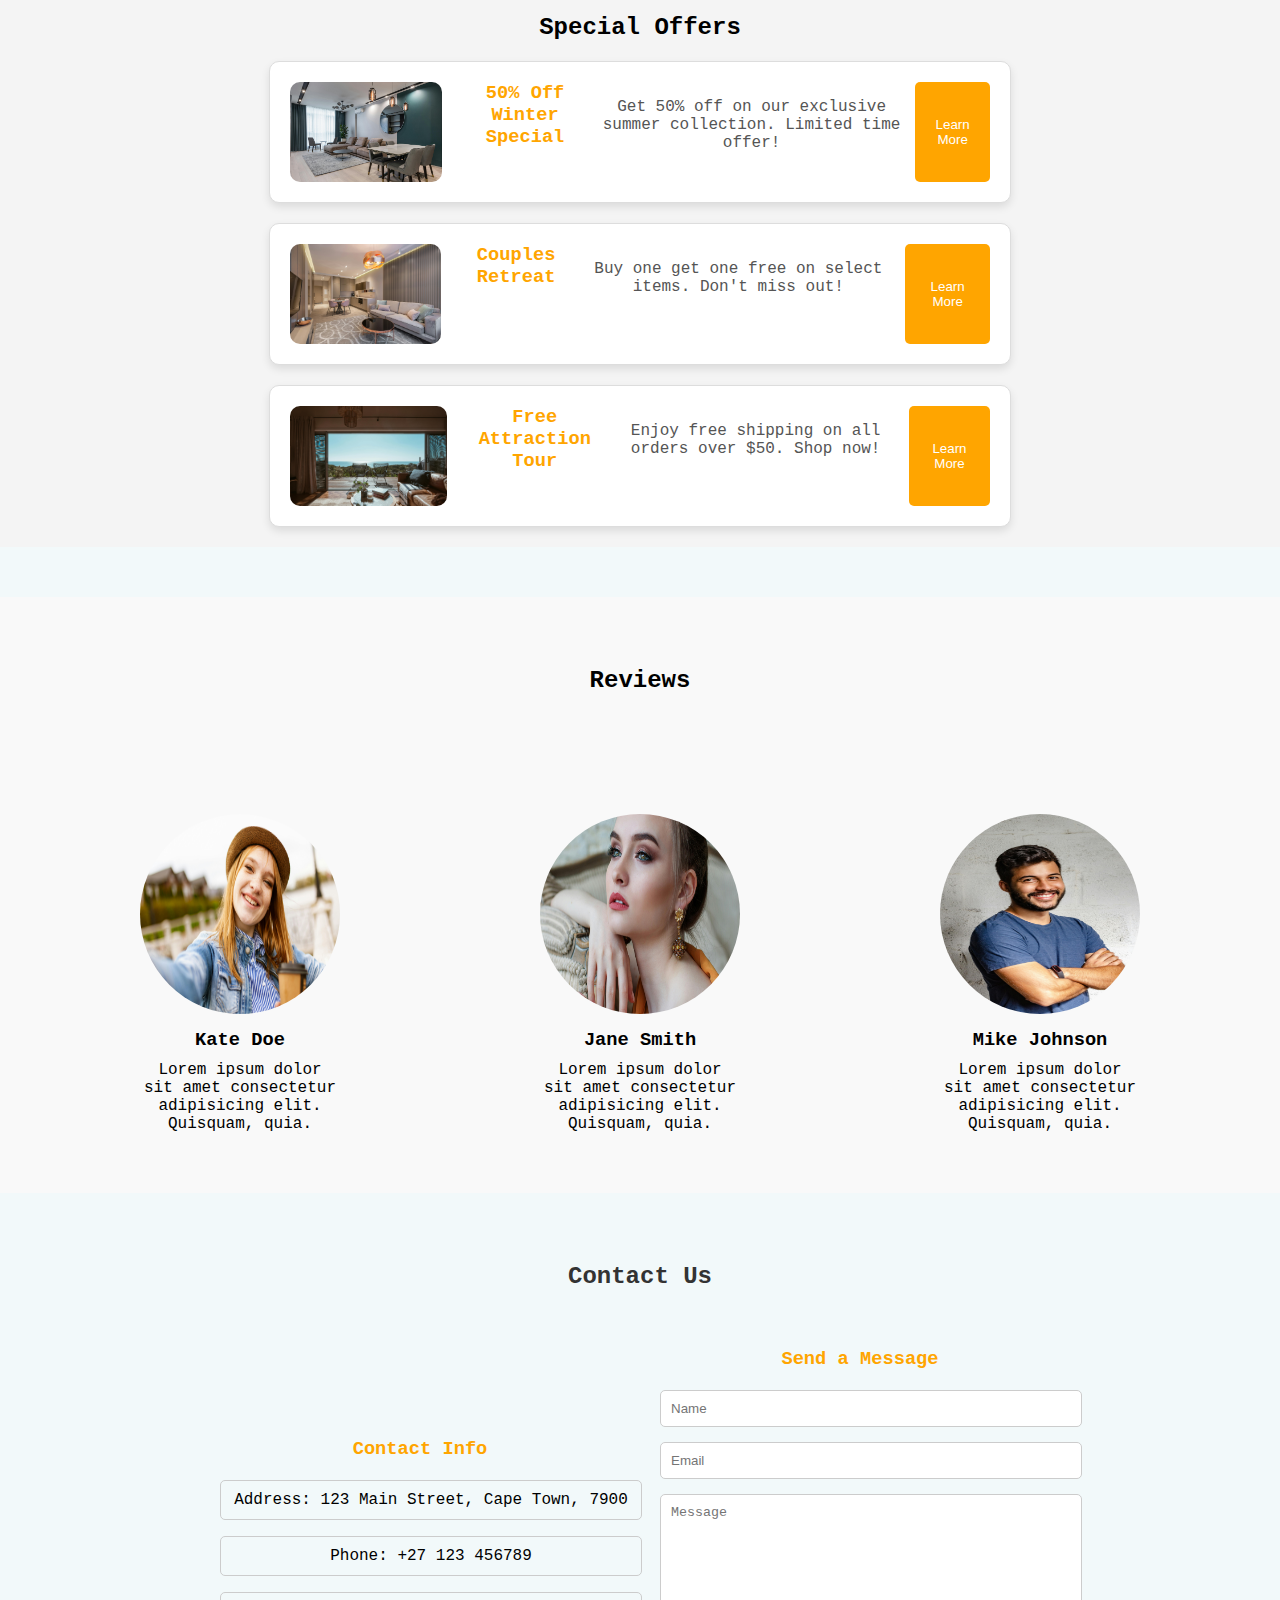
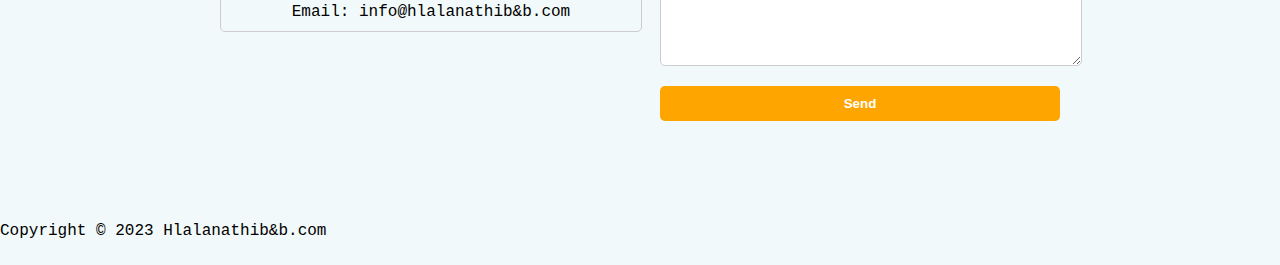
==== commit b5d6d2f9: "new work" ====
--- a/index.html
+++ b/index.html
@@ -20,7 +20,7 @@
             <li><a href="#home">Home |</a></li>
             <li><a href="#book-now">Book Now |</a></li>
             <li><a href="#about">About |</a></li>
-            <li><a href="#accommodation">Accommodation |</a></li>
+            <li><a href="#ac3commodation">Accommodation |</a></li>
             <li><a href="#special-offers">Special Offers |</a></li>
             <li><a href="#gallery">Gallery |</a></li>
             <li><a href="#contact">Contact </a></li>
@@ -150,6 +150,8 @@
                     <input type="text" name="name" placeholder="Name">                  
                     <input type="email" name="email" placeholder="Email">                   
                     <input type="date" name="date" placeholder="Date">
+                    <input type="date" name="date" placeholder="Date">
+                    <input type="number" name="number" placeholder="Number of guests">
                     
                     <button type="submit">Book Now</button>
                     
@@ -163,6 +165,27 @@
           <!-- Offers will be inserted here by JavaScript -->
         </div>
       </section>
+
+      <section class="reviews" id="reviews">
+        <h2>Reviews</h2>
+        <div class="review-container">
+            <div class="review">
+                <img src="Kate.jpg" alt="">
+                <h3>Kate Doe</h3>   
+                <p>Lorem ipsum dolor sit amet consectetur adipisicing elit. Quisquam, quia.</p>
+            </div>
+            <div class="review">
+                <img src="Jane.jpg" alt="">
+                <h3>Jane Smith</h3>    
+                <p>Lorem ipsum dolor sit amet consectetur adipisicing elit. Quisquam, quia.</p>
+            </div>
+            <div class="review">
+                <img src="Mike.jpg" alt="">
+                <h3>Mike Johnson</h3>
+                <p>Lorem ipsum dolor sit amet consectetur adipisicing elit. Quisquam, quia.</p>
+            </div>
+        </div>
+    </section>
 
     <section class="contact" id="contact">
         <h2>Contact Us</h2>
@@ -191,26 +214,7 @@
             
         </div>
 
-        <section class="reviews" id="reviews">
-            <h2>Reviews</h2>
-            <div class="review-container">
-                <div class="review">
-                    <img src="Kate.jpg" alt="">
-                    <h3>Kate Doe</h3>   
-                    <p>Lorem ipsum dolor sit amet consectetur adipisicing elit. Quisquam, quia.</p>
-                </div>
-                <div class="review">
-                    <img src="Jane.jpg" alt="">
-                    <h3>Jane Smith</h3>    
-                    <p>Lorem ipsum dolor sit amet consectetur adipisicing elit. Quisquam, quia.</p>
-                </div>
-                <div class="review">
-                    <img src="Mike.jpg" alt="">
-                    <h3>Mike Johnson</h3>
-                    <p>Lorem ipsum dolor sit amet consectetur adipisicing elit. Quisquam, quia.</p>
-                </div>
-            </div>
-        </section>
+       
         
     </section>
     
--- a/style.css
+++ b/style.css
@@ -501,3 +501,49 @@
   .offer button:hover {
     background-color: orange;
   }
+  
+
+
+  #booking-form {
+    margin-bottom: 20px;
+  }
+  
+  #booking-form form {
+    display: flex;
+    flex-direction: column;
+  }
+  
+  #booking-form label {
+    margin-top: 10px;
+  }
+  
+  #gallery {
+    margin-top: 20px;
+  }
+  
+  .gallery-images {
+    display: flex;
+    flex-wrap: wrap;
+  }
+  
+  .gallery-images img {
+    width: calc(33.333% - 10px);
+    margin-right: 10px;
+    margin-bottom: 10px;
+  }
+  
+  #services {
+    margin-top: 20px;
+  }
+  
+  #services ul {
+    list-style: none;
+    padding: 0;
+  }
+  
+  #services li {
+    background-color: #f4f4f4;
+    padding: 10px;
+    margin-bottom: 5px;
+    border-radius: 5px;
+  }
